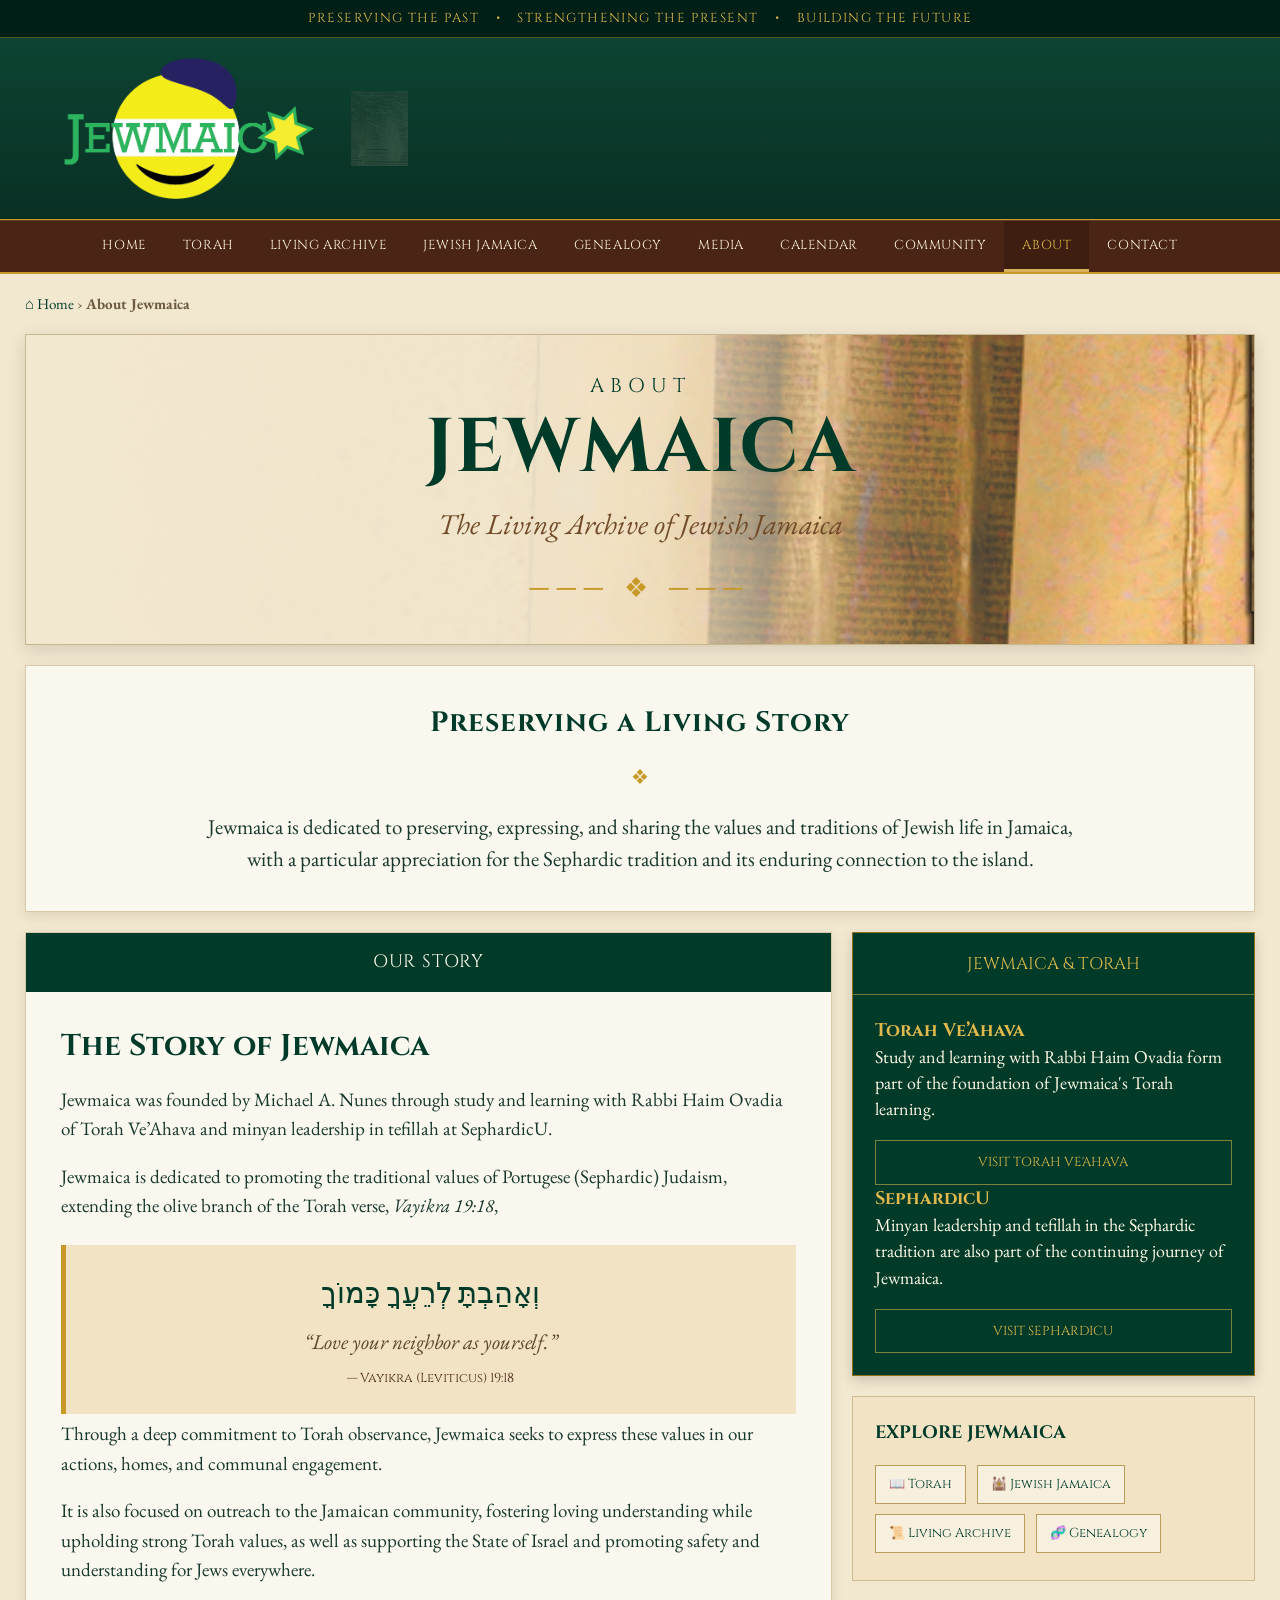
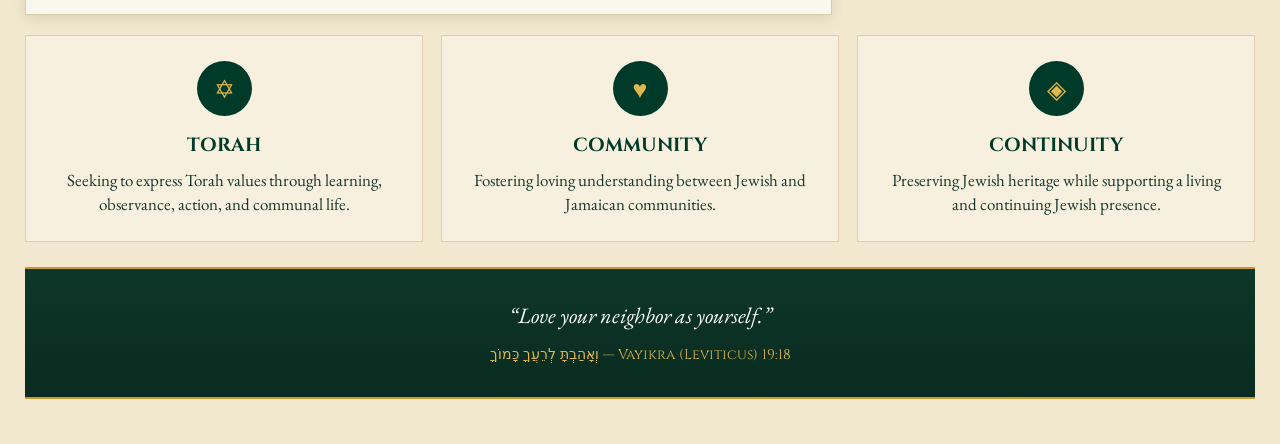
==== pages/about.html @ b2bd4b6f "Create about.html" ====
<!DOCTYPE html>

<html lang="en">

<head>

    <meta charset="UTF-8">

    <meta name="viewport" content="width=device-width, initial-scale=1.0">

    <title>About Jewmaica | The Living Archive of Jewish Jamaica</title>

    <!-- Main Jewmaica stylesheet -->
    <link rel="stylesheet" href="../style.css">

    <!-- Google Fonts -->
    <link rel="preconnect" href="https://fonts.googleapis.com">

    <link
        rel="preconnect"
        href="https://fonts.gstatic.com"
        crossorigin
    >

    <link
        href="https://fonts.googleapis.com/css2?family=Cinzel:wght@400;500;600;700&family=EB+Garamond:ital,wght@0,400;0,500;0,600;1,400;1,500&display=swap"
        rel="stylesheet"
    >


    <style>

        /* =========================================================
           JEWMAICA ABOUT PAGE
           The Living Archive of Jewish Jamaica
           ========================================================= */


        :root {

            --jw-green: #003b2a;
            --jw-dark-green: #00281d;
            --jw-deep-green: #001f17;

            --jw-gold: #c79a28;
            --jw-light-gold: #e1b84c;

            --jw-mahogany: #4a2415;
            --jw-mahogany-light: #704029;

            --jw-parchment: #f2e7cf;
            --jw-parchment-dark: #dfcda8;

            --jw-cream: #faf7ee;

            --jw-text: #17382d;
        }


        /* =========================================================
           GLOBAL
           ========================================================= */

        * {
            box-sizing: border-box;
        }


        body {

            margin: 0;

            background: var(--jw-parchment);

            color: var(--jw-text);

            font-family:
                "EB Garamond",
                Georgia,
                serif;
        }


        a {
            text-decoration: none;
        }


        /* =========================================================
           TOP STRIP
           ========================================================= */

        .about-top-strip {

            background: var(--jw-deep-green);

            color: var(--jw-light-gold);

            border-bottom:
                1px solid rgba(199,154,40,0.45);

            padding: 8px 30px;

            text-align: center;

            font-family:
                "Cinzel",
                Georgia,
                serif;

            font-size: 13px;

            letter-spacing: 1.4px;
        }


        .about-top-strip span {

            margin: 0 12px;
        }


        /* =========================================================
           BRAND HEADER
           ========================================================= */

        .about-brand {

            background:
                linear-gradient(
                    rgba(0,59,42,0.95),
                    rgba(0,40,29,0.96)
                );

            min-height: 115px;

            display: flex;

            align-items: center;

            justify-content: space-between;

            padding: 20px 5%;

            border-bottom:
                1px solid var(--jw-gold);
        }


        .about-brand-left {

            display: flex;

            align-items: center;

            gap: 28px;
        }


        .about-brand-logo {

            width: 250px;

            max-width: 42vw;

            height: auto;
        }


        .about-menorah-mark {

            width: 75px;

            height: 75px;

            object-fit: contain;

            opacity: 0.20;
        }


        /* =========================================================
           NAVIGATION
           ========================================================= */

        .about-nav {

            background: var(--jw-mahogany);

            border-bottom:
                2px solid var(--jw-gold);

            display: flex;

            justify-content: center;

            flex-wrap: wrap;
        }


        .about-nav a {

            color: #fff7df;

            padding: 14px 18px;

            font-family:
                "Cinzel",
                Georgia,
                serif;

            font-size: 13px;

            letter-spacing: 0.6px;

            transition: 0.25s ease;
        }


        .about-nav a:hover,
        .about-nav a.active {

            color: var(--jw-light-gold);

            background:
                rgba(0,0,0,0.18);
        }


        /* =========================================================
           BREADCRUMB
           ========================================================= */

        .about-breadcrumb {

            max-width: 1280px;

            margin: 0 auto;

            padding: 18px 25px 8px;

            color: #6b5a40;

            font-size: 15px;
        }


        .about-breadcrumb a {

            color: var(--jw-green);
        }


        /* =========================================================
           MAIN WRAPPER
           ========================================================= */

        .about-wrapper {

            max-width: 1280px;

            margin: auto;

            padding: 10px 25px 45px;
        }


        /* =========================================================
           ABOUT HERO
           ========================================================= */

        .about-hero {

            min-height: 300px;

            background:

                linear-gradient(
                    90deg,

                    rgba(242,231,207,1.00) 0%,

                    rgba(242,231,207,0.97) 38%,

                    rgba(242,231,207,0.82) 52%,

                    rgba(242,231,207,0.30) 72%,

                    rgba(242,231,207,0.05) 100%
                ),

                url("../assets/images/parasha-hero.jpg")
                center center / cover
                no-repeat;

            border:
                1px solid #c7b78f;

            box-shadow:
                0 5px 18px rgba(0,0,0,0.12);

            display: flex;

            align-items: center;

            justify-content: center;

            text-align: center;

            padding: 35px;
        }


        .about-hero-overlay {

            max-width: 900px;

            width: 100%;
        }


        .about-hero-small-title {

            font-family:
                "Cinzel",
                Georgia,
                serif;

            font-size: 20px;

            letter-spacing: 6px;

            color: var(--jw-green);

            margin-bottom: 8px;
        }


        .about-hero h1 {

            font-family:
                "Cinzel",
                Georgia,
                serif;

            font-size:
                clamp(46px, 7vw, 76px);

            line-height: 1;

            color: var(--jw-green);

            margin: 5px 0 15px;

            letter-spacing: 2px;
        }


        .about-hero-subtitle {

            font-size: 29px;

            font-style: italic;

            color: #704a28;

            margin-bottom: 18px;
        }


        .about-ornament {

            color: var(--jw-gold);

            font-size: 27px;

            letter-spacing: 8px;
        }


        /* =========================================================
           INTRODUCTION
           ========================================================= */

        .about-introduction {

            margin-top: 20px;

            background: var(--jw-cream);

            border:
                1px solid #d8c9aa;

            box-shadow:
                0 4px 12px rgba(49,37,22,0.10);

            padding: 35px 45px;

            text-align: center;
        }


        .about-introduction h2 {

            margin: 0 0 15px;

            font-family:
                "Cinzel",
                Georgia,
                serif;

            color: var(--jw-green);

            font-size: 28px;

            letter-spacing: 1px;
        }


        .about-introduction .intro-rule {

            color: var(--jw-gold);

            font-size: 20px;

            margin-bottom: 18px;
        }


        .about-introduction p {

            max-width: 900px;

            margin:
                0 auto;

            font-size: 21px;

            line-height: 1.55;
        }


        /* =========================================================
           MAIN ABOUT GRID
           ========================================================= */

        .about-main-grid {

            display: grid;

            grid-template-columns:
                minmax(0, 2fr)
                minmax(280px, 1fr);

            gap: 20px;

            margin-top: 20px;

            align-items: start;
        }


        /* =========================================================
           CONTENT CARD
           ========================================================= */

        .about-card {

            background: var(--jw-cream);

            border:
                1px solid #d8c9aa;

            box-shadow:
                0 4px 12px rgba(49,37,22,0.10);
        }


        .about-card-heading {

            background: var(--jw-green);

            color: #fff9e9;

            padding: 15px 20px;

            text-align: center;

            font-family:
                "Cinzel",
                Georgia,
                serif;

            font-size: 18px;

            letter-spacing: 0.8px;
        }


        .about-card-body {

            padding: 30px 35px;
        }


        .about-card-body h2 {

            margin:
                0 0 15px;

            font-family:
                "Cinzel",
                Georgia,
                serif;

            color: var(--jw-green);

            font-size: 30px;
        }


        .about-card-body h3 {

            margin:
                25px 0 8px;

            font-family:
                "Cinzel",
                Georgia,
                serif;

            color: var(--jw-mahogany);

            font-size: 21px;
        }


        .about-card-body p {

            font-size: 19px;

            line-height: 1.55;

            margin:
                0 0 18px;
        }


        .about-card-body p:last-child {

            margin-bottom: 0;
        }


        /* =========================================================
           TORAH QUOTE
           ========================================================= */

        .torah-quote {

            margin:
                25px 0 5px;

            padding: 25px;

            background:
                #f1e3c4;

            border-left:
                5px solid var(--jw-gold);

            text-align: center;
        }


        .torah-hebrew {

            font-size: 29px;

            line-height: 1.6;

            color: var(--jw-green);

            direction: rtl;
        }


        .torah-english {

            font-size: 21px;

            font-style: italic;

            color: #5d452b;

            margin-top: 8px;
        }


        .torah-reference {

            display: block;

            margin-top: 10px;

            font-family:
                "Cinzel",
                Georgia,
                serif;

            font-size: 13px;

            color: var(--jw-mahogany);
        }


        /* =========================================================
           SIDEBAR
           ========================================================= */

        .about-sidebar {

            background: var(--jw-green);

            color: #fff8e4;

            border:
                1px solid #8f721e;

            box-shadow:
                0 4px 12px rgba(0,0,0,0.16);
        }


        .about-sidebar-heading {

            padding: 17px 15px;

            text-align: center;

            font-family:
                "Cinzel",
                Georgia,
                serif;

            color: var(--jw-light-gold);

            font-size: 17px;

            border-bottom:
                1px solid rgba(225,184,76,0.5);
        }


        .about-sidebar-body {

            padding: 22px;
        }


        .about-sidebar-body p {

            font-size: 18px;

            line-height: 1.45;

            margin:
                0 0 18px;
        }


        .about-sidebar-body p:last-child {

            margin-bottom: 0;
        }


        .about-sidebar-body strong {

            color: var(--jw-light-gold);

            font-family:
                "Cinzel",
                Georgia,
                serif;
        }


        .about-sidebar-link {

            display: block;

            margin-top: 12px;

            padding: 11px;

            border:
                1px solid rgba(225,184,76,0.55);

            color: var(--jw-light-gold);

            text-align: center;

            font-family:
                "Cinzel",
                Georgia,
                serif;

            font-size: 13px;

            transition: 0.25s ease;
        }


        .about-sidebar-link:hover {

            background:
                rgba(255,255,255,0.08);
        }


        /* =========================================================
           VALUES SECTION
           ========================================================= */

        .about-values {

            margin-top: 20px;

            display: grid;

            grid-template-columns:
                repeat(3, 1fr);

            gap: 18px;
        }


        .value-card {

            background: #f7f0df;

            border:
                1px solid #dfcfad;

            padding: 25px;

            text-align: center;
        }


        .value-icon {

            width: 55px;

            height: 55px;

            margin:
                0 auto 14px;

            border-radius: 50%;

            display: flex;

            align-items: center;

            justify-content: center;

            background: var(--jw-green);

            color: var(--jw-light-gold);

            font-size: 25px;
        }


        .value-card h3 {

            margin:
                5px 0 8px;

            font-family:
                "Cinzel",
                Georgia,
                serif;

            color: var(--jw-green);

            font-size: 19px;
        }


        .value-card p {

            margin: 0;

            font-size: 17px;

            line-height: 1.4;
        }


        /* =========================================================
           LINKS / SOURCES
           ========================================================= */

        .about-links {

            margin-top: 20px;

            background: #f1e3c4;

            border:
                1px solid #cdbb92;

            padding: 22px;
        }


        .about-links h3 {

            margin:
                0 0 12px;

            font-family:
                "Cinzel",
                Georgia,
                serif;

            color: var(--jw-green);

            font-size: 18px;
        }


        .about-links a {

            display: inline-block;

            margin:
                5px 8px 5px 0;

            padding:
                8px 13px;

            border:
                1px solid #b99d5a;

            color: var(--jw-green);

            background: #f7f0df;

            font-family:
                "Cinzel",
                Georgia,
                serif;

            font-size: 13px;

            transition: 0.25s ease;
        }


        .about-links a:hover {

            background: var(--jw-green);

            color: var(--jw-light-gold);
        }


        /* =========================================================
           FOOTER QUOTE
           ========================================================= */

        .about-footer-quote {

            margin-top: 25px;

            background:

                linear-gradient(
                    rgba(0,45,32,0.95),
                    rgba(0,35,25,0.96)
                );

            color: white;

            padding: 30px 25px;

            text-align: center;

            border-top:
                2px solid var(--jw-gold);

            border-bottom:
                2px solid var(--jw-gold);
        }


        .about-footer-quote blockquote {

            max-width: 900px;

            margin: auto;

            font-size: 22px;

            font-style: italic;

            line-height: 1.5;
        }


        .about-footer-source {

            display: block;

            margin-top: 12px;

            color: var(--jw-light-gold);

            font-family:
                "Cinzel",
                Georgia,
                serif;

            font-size: 14px;
        }


        /* =========================================================
           RESPONSIVE
           ========================================================= */

        @media (max-width: 850px) {

            .about-main-grid {

                grid-template-columns: 1fr;
            }


            .about-values {

                grid-template-columns: 1fr;
            }

        }


        @media (max-width: 700px) {

            .about-top-strip {

                font-size: 10px;

                padding: 8px;
            }


            .about-top-strip span {

                margin: 0 4px;
            }


            .about-brand {

                padding: 15px;

                min-height: 90px;
            }


            .about-brand-logo {

                width: 190px;
            }


            .about-menorah-mark {

                width: 50px;

                height: 50px;
            }


            .about-nav a {

                padding:
                    10px 9px;

                font-size: 11px;
            }


            .about-wrapper {

                padding:
                    10px 15px 35px;
            }


            .about-hero {

                min-height: 240px;

                padding: 25px 15px;
            }


            .about-hero h1 {

                font-size: 43px;
            }


            .about-hero-subtitle {

                font-size: 23px;
            }


            .about-hero-small-title {

                font-size: 16px;

                letter-spacing: 4px;
            }


            .about-introduction {

                padding:
                    25px 20px;
            }


            .about-introduction p {

                font-size: 19px;
            }


            .about-card-body {

                padding:
                    25px 22px;
            }


            .about-card-body h2 {

                font-size: 26px;
            }


            .about-card-body p {

                font-size: 18px;
            }


            .torah-hebrew {

                font-size: 24px;
            }


            .torah-english {

                font-size: 19px;
            }

        }

    </style>

</head>


<body>


    <!-- =========================================================
         TOP STRIP
         ========================================================= -->

    <div class="about-top-strip">

        PRESERVING THE PAST

        <span>•</span>

        STRENGTHENING THE PRESENT

        <span>•</span>

        BUILDING THE FUTURE

    </div>


    <!-- =========================================================
         BRAND HEADER
         ========================================================= -->

    <header class="about-brand">

        <div class="about-brand-left">

            <img
                src="../assets/images/logo.png"
                alt="Jewmaica – The Living Archive of Jewish Jamaica"
                class="about-brand-logo"
            >


            <img
                src="../assets/images/menorah.jpg"
                alt=""
                class="about-menorah-mark"
            >

        </div>

    </header>


    <!-- =========================================================
         NAVIGATION
         ========================================================= -->

    <nav class="about-nav">

        <a href="../index.html">
            HOME
        </a>

        <a href="torah.html">
            TORAH
        </a>

        <a href="#">
            LIVING ARCHIVE
        </a>

        <a href="#">
            JEWISH JAMAICA
        </a>

        <a href="#">
            GENEALOGY
        </a>

        <a href="#">
            MEDIA
        </a>

        <a href="#">
            CALENDAR
        </a>

        <a href="#">
            COMMUNITY
        </a>

        <a href="about.html" class="active">
            ABOUT
        </a>

        <a href="#">
            CONTACT
        </a>

    </nav>


    <!-- =========================================================
         BREADCRUMB
         ========================================================= -->

    <div class="about-breadcrumb">

        <a href="../index.html">
            ⌂ Home
        </a>

        <span> › </span>

        <strong>
            About Jewmaica
        </strong>

    </div>


    <!-- =========================================================
         MAIN PAGE
         ========================================================= -->

    <main class="about-wrapper">


        <!-- =====================================================
             ABOUT HERO
             ===================================================== -->

        <section class="about-hero">

            <div class="about-hero-overlay">

                <div class="about-hero-small-title">
                    ABOUT
                </div>


                <h1>
                    JEWMAICA
                </h1>


                <div class="about-hero-subtitle">
                    The Living Archive of Jewish Jamaica
                </div>


                <div class="about-ornament">
                    ─── ❖ ───
                </div>

            </div>

        </section>


        <!-- =====================================================
             INTRODUCTION
             ===================================================== -->

        <section class="about-introduction">

            <h2>
                Preserving a Living Story
            </h2>


            <div class="intro-rule">
                ❖
            </div>


            <p>
                Jewmaica is dedicated to preserving, expressing,
                and sharing the values and traditions of Jewish life
                in Jamaica, with a particular appreciation for the
                Sephardic tradition and its enduring connection to
                the island.
            </p>

        </section>


        <!-- =====================================================
             MAIN ABOUT CONTENT
             ===================================================== -->

        <div class="about-main-grid">


            <!-- =================================================
                 OUR STORY
                 ================================================= -->

            <section class="about-card">

                <div class="about-card-heading">
                    OUR STORY
                </div>


                <div class="about-card-body">

                    <h2>
                        The Story of Jewmaica
                    </h2>


                    <p>

                        Jewmaica was founded by Michael A. Nunes
                        through study and learning with Rabbi Haim
                        Ovadia of Torah Ve’Ahava and minyan leadership
                        in tefillah at SephardicU.

                    </p>


                    <p>

                        Jewmaica is dedicated to promoting the
                        traditional values of Portugese (Sephardic) Judaism,
                        extending the olive branch of the Torah verse,
                        <em>Vayikra 19:18</em>,

                    </p>


                    <div class="torah-quote">

                        <div class="torah-hebrew">

                            וְאָהַבְתָּ לְרֵעֲךָ כָּמוֹךָ

                        </div>


                        <div class="torah-english">

                            “Love your neighbor as yourself.”

                        </div>


                        <span class="torah-reference">

                            — Vayikra (Leviticus) 19:18

                        </span>

                    </div>


                    <p>

                        Through a deep commitment to Torah observance,
                        Jewmaica seeks to express these values in our
                        actions, homes, and communal engagement.

                    </p>


                    <p>

                        It is also focused on outreach to the Jamaican
                        community, fostering loving understanding while
                        upholding strong Torah values, as well as
                        supporting the State of Israel and promoting
                        safety and understanding for Jews everywhere.

                    </p>

                </div>

            </section>


            <!-- =================================================
                 OUR CONNECTIONS
                 ================================================= -->

            <aside>

                <div class="about-sidebar">

                    <div class="about-sidebar-heading">

                        JEWMAICA & TORAH

                    </div>


                    <div class="about-sidebar-body">

                        <p>

                            <strong>
                                Torah Ve’Ahava
                            </strong>
                            <br>

                            Study and learning with Rabbi Haim Ovadia
                            form part of the foundation of Jewmaica's
                            Torah learning.

                        </p>


                        <a
                            href="https://torahveahava.com/"
                            target="_blank"
                            rel="noopener"
                            class="about-sidebar-link"
                        >
                            VISIT TORAH VE'AHAVA
                        </a>


                        <p>

                            <strong>
                                SephardicU
                            </strong>
                            <br>

                            Minyan leadership and tefillah in the
                            Sephardic tradition are also part of the
                            continuing journey of Jewmaica.

                        </p>


                        <a
                            href="https://www.sephardicu.com"
                            target="_blank"
                            rel="noopener"
                            class="about-sidebar-link"
                        >
                            VISIT SEPHARDICU
                        </a>

                    </div>

                </div>


                <!-- =================================================
                     RELATED RESOURCES
                     ================================================= -->

                <div class="about-links">

                    <h3>
                        EXPLORE JEWMAICA
                    </h3>


                    <a href="torah.html">
                        📖 Torah
                    </a>


                    <a href="#">
                        🕍 Jewish Jamaica
                    </a>


                    <a href="#">
                        📜 Living Archive
                    </a>


                    <a href="#">
                        🧬 Genealogy
                    </a>

                </div>

            </aside>

        </div>


        <!-- =====================================================
             VALUES
             ===================================================== -->

        <section class="about-values">


            <div class="value-card">

                <div class="value-icon">
                    ✡
                </div>


                <h3>
                    TORAH
                </h3>


                <p>

                    Seeking to express Torah values through
                    learning, observance, action, and communal life.

                </p>

            </div>


            <div class="value-card">

                <div class="value-icon">
                    ♥
                </div>


                <h3>
                    COMMUNITY
                </h3>


                <p>

                    Fostering loving understanding between Jewish
                    and Jamaican communities.

                </p>

            </div>


            <div class="value-card">

                <div class="value-icon">
                    ◈
                </div>


                <h3>
                    CONTINUITY
                </h3>


                <p>

                    Preserving Jewish heritage while supporting
                    a living and continuing Jewish presence.

                </p>

            </div>


        </section>


        <!-- =====================================================
             FOOTER QUOTE
             ===================================================== -->

        <section class="about-footer-quote">

            <blockquote>

                “Love your neighbor as yourself.”

            </blockquote>


            <span class="about-footer-source">

                וְאָהַבְתָּ לְרֵעֲךָ כָּמוֹךָ
                — Vayikra (Leviticus) 19:18

            </span>

        </section>


    </main>


</body>

</html>
---- style.css ----
/*=========================================================
    JEWMAICA
    The Living Archive of Jewish Jamaica

    Version: 0.1.0
    Author: Jewmaica Project

=========================================================*/

/*=========================================
    RESET
=========================================*/

*{
    margin:0;
    padding:0;
    box-sizing:border-box;
}

html{

    scroll-behavior:smooth;

}

body{

    background:#072b1d;
    color:#ffffff;

    font-family:"Libre Baskerville", serif;

    line-height:1.6;

}

/*=========================================
    COLOURS
=========================================*/

:root{

    --green:#072b1d;
    --green2:#0d3c28;

    --gold:#d9b15d;

    --mahogany:#4c2b18;

    --white:#ffffff;

    --grey:#d7d7d7;

}

/*=========================================
    LINKS
=========================================*/

a{

    text-decoration:none;
    color:inherit;

}

img{

    max-width:100%;
    display:block;

}

ul{

    list-style:none;

}

/*=========================================
    TOP BAR
=========================================*/

.top-bar{

    background:#04170f;

    color:var(--gold);

    display:flex;

    justify-content:space-between;

    align-items:center;

    padding:10px 50px;

    border-bottom:1px solid rgba(217,177,93,.35);

}

.top-left{

    display:flex;

    gap:18px;

    font-size:.90rem;

    text-transform:uppercase;

    letter-spacing:1px;

}

.top-right{

    display:flex;

    align-items:center;

    gap:20px;

}

.top-right form{

    display:flex;

}

.top-right input{

    width:280px;

    padding:10px;

    border:1px solid var(--gold);

    background:#082819;

    color:white;

}

.top-right button{

    padding:10px 15px;

    background:transparent;

    color:var(--gold);

    border:1px solid var(--gold);

    cursor:pointer;

}

.top-right a{

    color:var(--gold);

    font-size:1.2rem;

    transition:.3s;

}

.top-right a:hover{

    color:white;

}

/*=========================================
    HEADER
=========================================*/

header{

    background:linear-gradient(#07331f,#072b1d);

    border-bottom:1px solid rgba(217,177,93,.3);

}

.header-container{

    max-width:1500px;

    margin:auto;

    display:flex;

    justify-content:space-between;

    align-items:center;

    padding:30px 50px;

}

.logo-area{

    display:flex;

    align-items:center;

    gap:25px;

}

.logo{

    width:220px;

}

.site-title h2{

    color:var(--gold);

    font-family:"Cinzel",serif;

    font-size:2rem;

    font-weight:600;

}

.site-title h3{

    color:white;

    font-size:1.4rem;

    font-weight:400;

}

.header-menorah img{

    width:140px;

    opacity:.10;

}

/*=========================================
    NAVIGATION
=========================================*/

nav{

    background:#082819;

    border-top:1px solid rgba(217,177,93,.2);

    border-bottom:2px solid var(--gold);

}

nav ul{

    display:flex;

    justify-content:center;

    flex-wrap:wrap;

}

nav li{

    margin:0 18px;

}

nav a{

    display:block;

    padding:18px 0;

    color:white;

    text-transform:uppercase;

    font-size:.95rem;

    transition:.3s;

}

nav a:hover{

    color:var(--gold);

}

.active{

    color:var(--gold);

    border-bottom:3px solid var(--gold);

}

/*=========================================
    PALM
=========================================*/

.hero{

    background:#000;

}

.palm-overlay{

    display:grid;

    grid-template-columns:420px 1fr;

}

.palm-left{

    background:rgba(4,31,20,.92);

    padding:60px;

}

.palm-left h4{

    color:var(--gold);

    letter-spacing:4px;

    margin-bottom:10px;

}

.palm-left h1{

    font-size:5rem;

    font-family:"Cinzel",serif;

    line-height:1;

}

.palm-left h2{

    color:var(--gold);

    margin:20px 0;

    font-size:2rem;

    font-weight:400;

}

.divider{

    width:220px;

    height:2px;

    background:var(--gold);

    margin:30px 0;

}

.palm-left p{

    margin-bottom:25px;

    color:#ececec;

}

.button{

    display:inline-block;

    padding:15px 35px;

    border:2px solid var(--gold);

    color:var(--gold);

    text-transform:uppercase;

    transition:.3s;

}

.button:hover{

    background:var(--gold);

    color:black;

}

.palm-image{

    position:relative;

}

.palm-image img{

    width:100%;

    height:100%;

    object-fit:cover;

}

.slider-dots{

    position:absolute;

    bottom:25px;

    left:50%;

    transform:translateX(-50%);

}

.slider-dots span{

    width:15px;

    height:15px;

    border-radius:50%;

    background:white;

    display:inline-block;

    margin:0 6px;

    opacity:.5;

}

.slider-dots .active{

    opacity:1;

    background:var(--gold);

}

/*=========================================
    FEATURE CARDS
=========================================*/

.cards{

    display:grid;

    grid-template-columns:repeat(6,1fr);

}

.card{

    background:#0a321f;

    border:1px solid rgba(217,177,93,.35);

    text-align:center;

    padding:45px 25px;

}

.card i{

    font-size:3rem;

    color:var(--gold);

    margin-bottom:25px;

}

.card h3{

    font-family:"Cinzel",serif;

    font-size:2rem;

    color:white;

    margin-bottom:15px;

}

.card p{

    margin-bottom:30px;

    color:#ececec;

}

.card a{

    display:inline-block;

    border:2px solid var(--gold);

    padding:10px 25px;

    color:var(--gold);

    text-transform:uppercase;

}

.card a:hover{

    background:var(--gold);

    color:black;

}

/*=========================================
    MOTTO
=========================================*/

.motto{

    background:var(--mahogany);

    text-align:center;

    padding:18px;

    color:var(--gold);

}

.motto h2{

    font-family:"Cinzel",serif;

    letter-spacing:3px;

    font-size:1.4rem;

}

/*=========================================
    FOOTER
=========================================*/

footer{

    background:#04170f;

    display:flex;

    justify-content:space-between;

    align-items:center;

    flex-wrap:wrap;

    padding:22px 50px;

    color:#ddd;

    font-size:.90rem;

}

.footer-links{

    display:flex;

    gap:25px;

}

.footer-links a:hover{

    color:var(--gold);

}

/*=========================================
    RESPONSIVE
=========================================*/

@media(max-width:1200px){

.cards{

grid-template-columns:repeat(3,1fr);

}

.hero-overlay{

grid-template-columns:1fr;

}

.hero-left{

order:2;

}

}

@media(max-width:768px){

.top-bar{

flex-direction:column;

gap:20px;

padding:20px;

}

.header-container{

flex-direction:column;

text-align:center;

}

.logo-area{

flex-direction:column;

}

nav ul{

flex-direction:column;

}

.cards{

grid-template-columns:1fr;

}

.hero-left{

padding:35px;

}

.palm-left h1{

font-size:3.5rem;

}

.top-right input{

width:180px;

}

footer{

flex-direction:column;

gap:20px;

text-align:center;

}

}
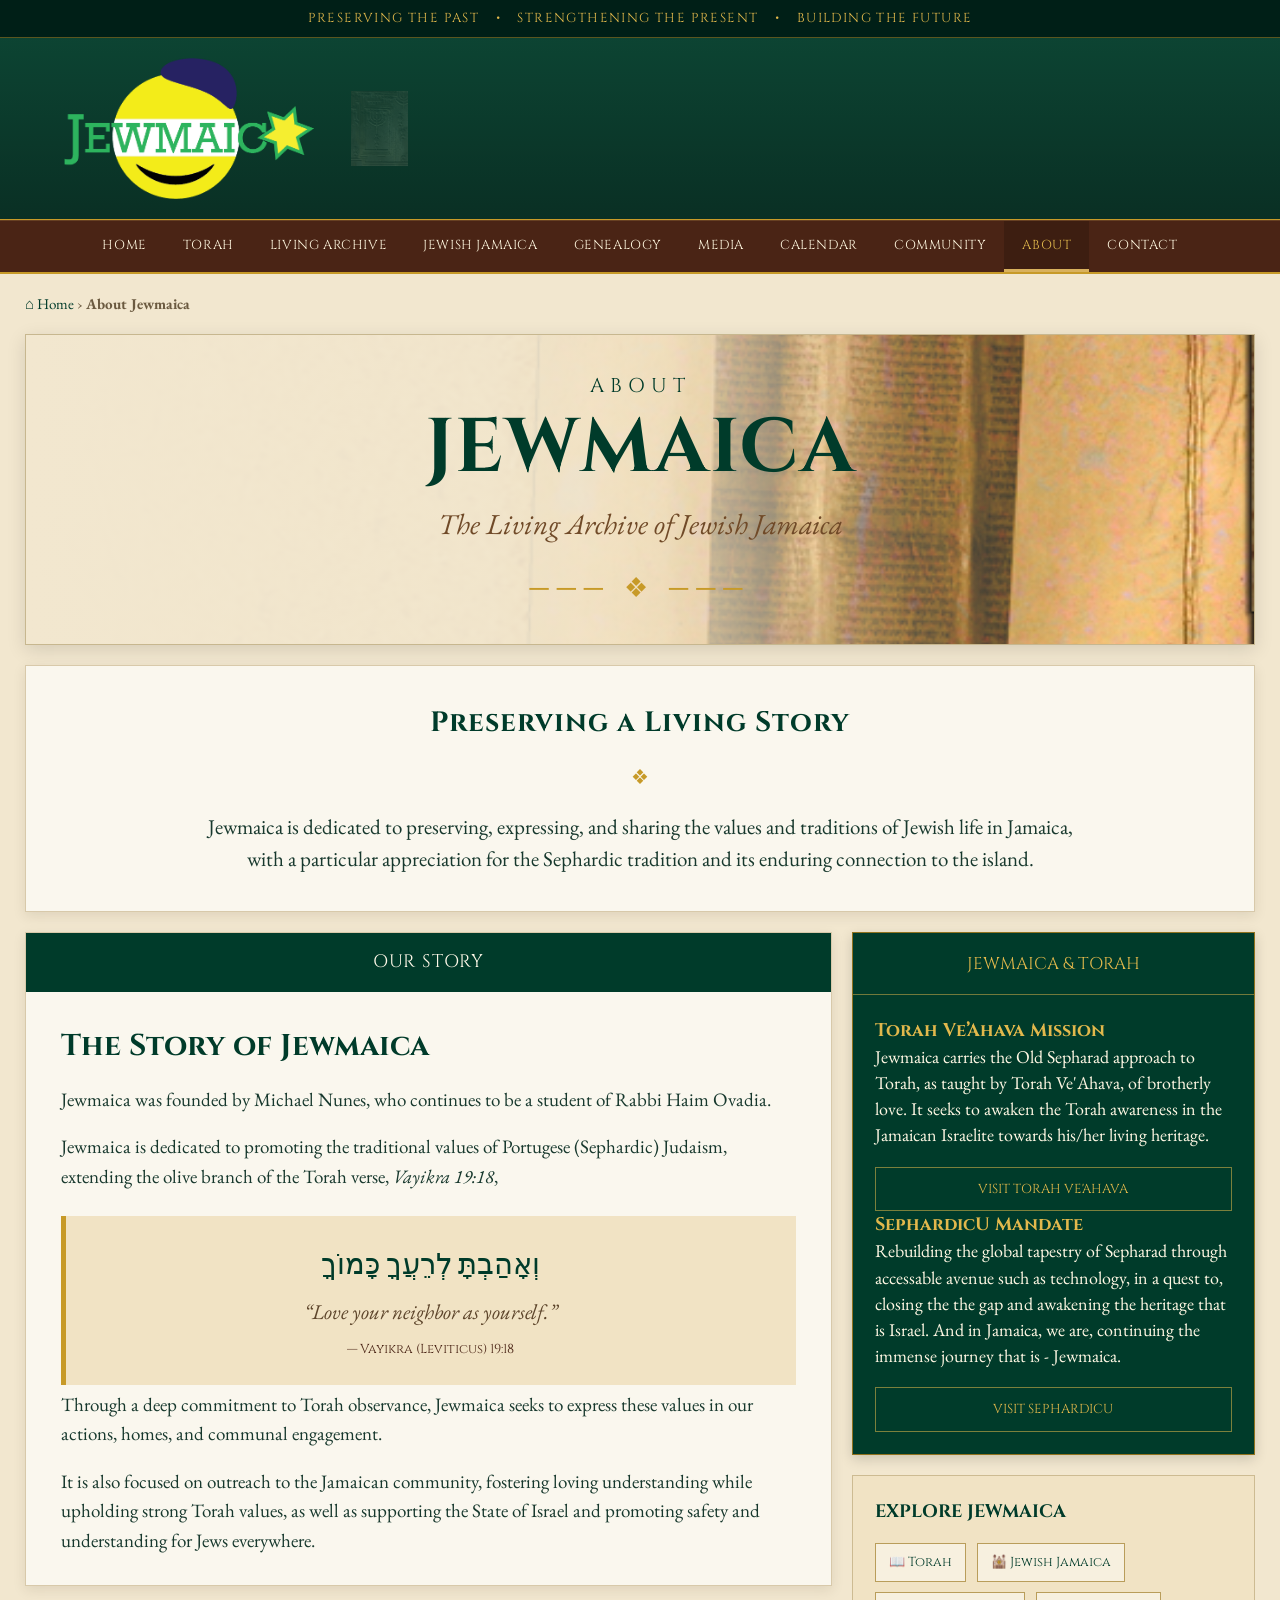
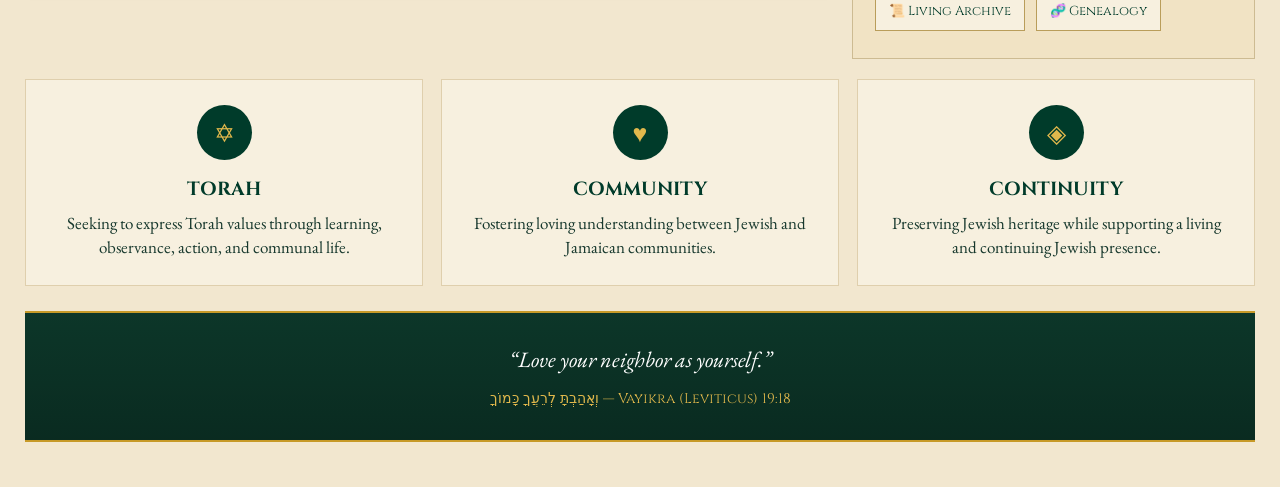
==== commit 194c1868: "Update about.html" ====
--- a/pages/about.html
+++ b/pages/about.html
@@ -1290,10 +1290,9 @@
 
                     <p>
 
-                        Jewmaica was founded by Michael A. Nunes
-                        through study and learning with Rabbi Haim
-                        Ovadia of Torah Ve’Ahava and minyan leadership
-                        in tefillah at SephardicU.
+                        Jewmaica was founded by Michael Nunes, 
+                        who continues to be a student of Rabbi Haim
+                        Ovadia.
 
                     </p>
 
@@ -1377,14 +1376,16 @@
                         <p>
 
                             <strong>
-                                Torah Ve’Ahava
+                                Torah Ve’Ahava Mission
                             </strong>
                             <br>
 
-                            Study and learning with Rabbi Haim Ovadia
-                            form part of the foundation of Jewmaica's
-                            Torah learning.
-
+                            Jewmaica carries the Old Sepharad approach to 
+                            Torah, as taught by Torah Ve'Ahava, of brotherly
+                            love. It seeks to awaken the Torah awareness in the 
+                            Jamaican Israelite towards his/her living 
+                            heritage. 
+                            
                         </p>
 
 
@@ -1401,13 +1402,16 @@
                         <p>
 
                             <strong>
-                                SephardicU
+                                SephardicU Mandate 
                             </strong>
                             <br>
 
-                            Minyan leadership and tefillah in the
-                            Sephardic tradition are also part of the
-                            continuing journey of Jewmaica.
+                            Rebuilding the global tapestry of 
+                            Sepharad through accessable avenue such
+                            as technology, in a quest to, closing the 
+                            the gap and awakening the heritage that is
+                            Israel. And in Jamaica, we are, 
+                            continuing the immense journey that is - Jewmaica.
 
                         </p>
 
